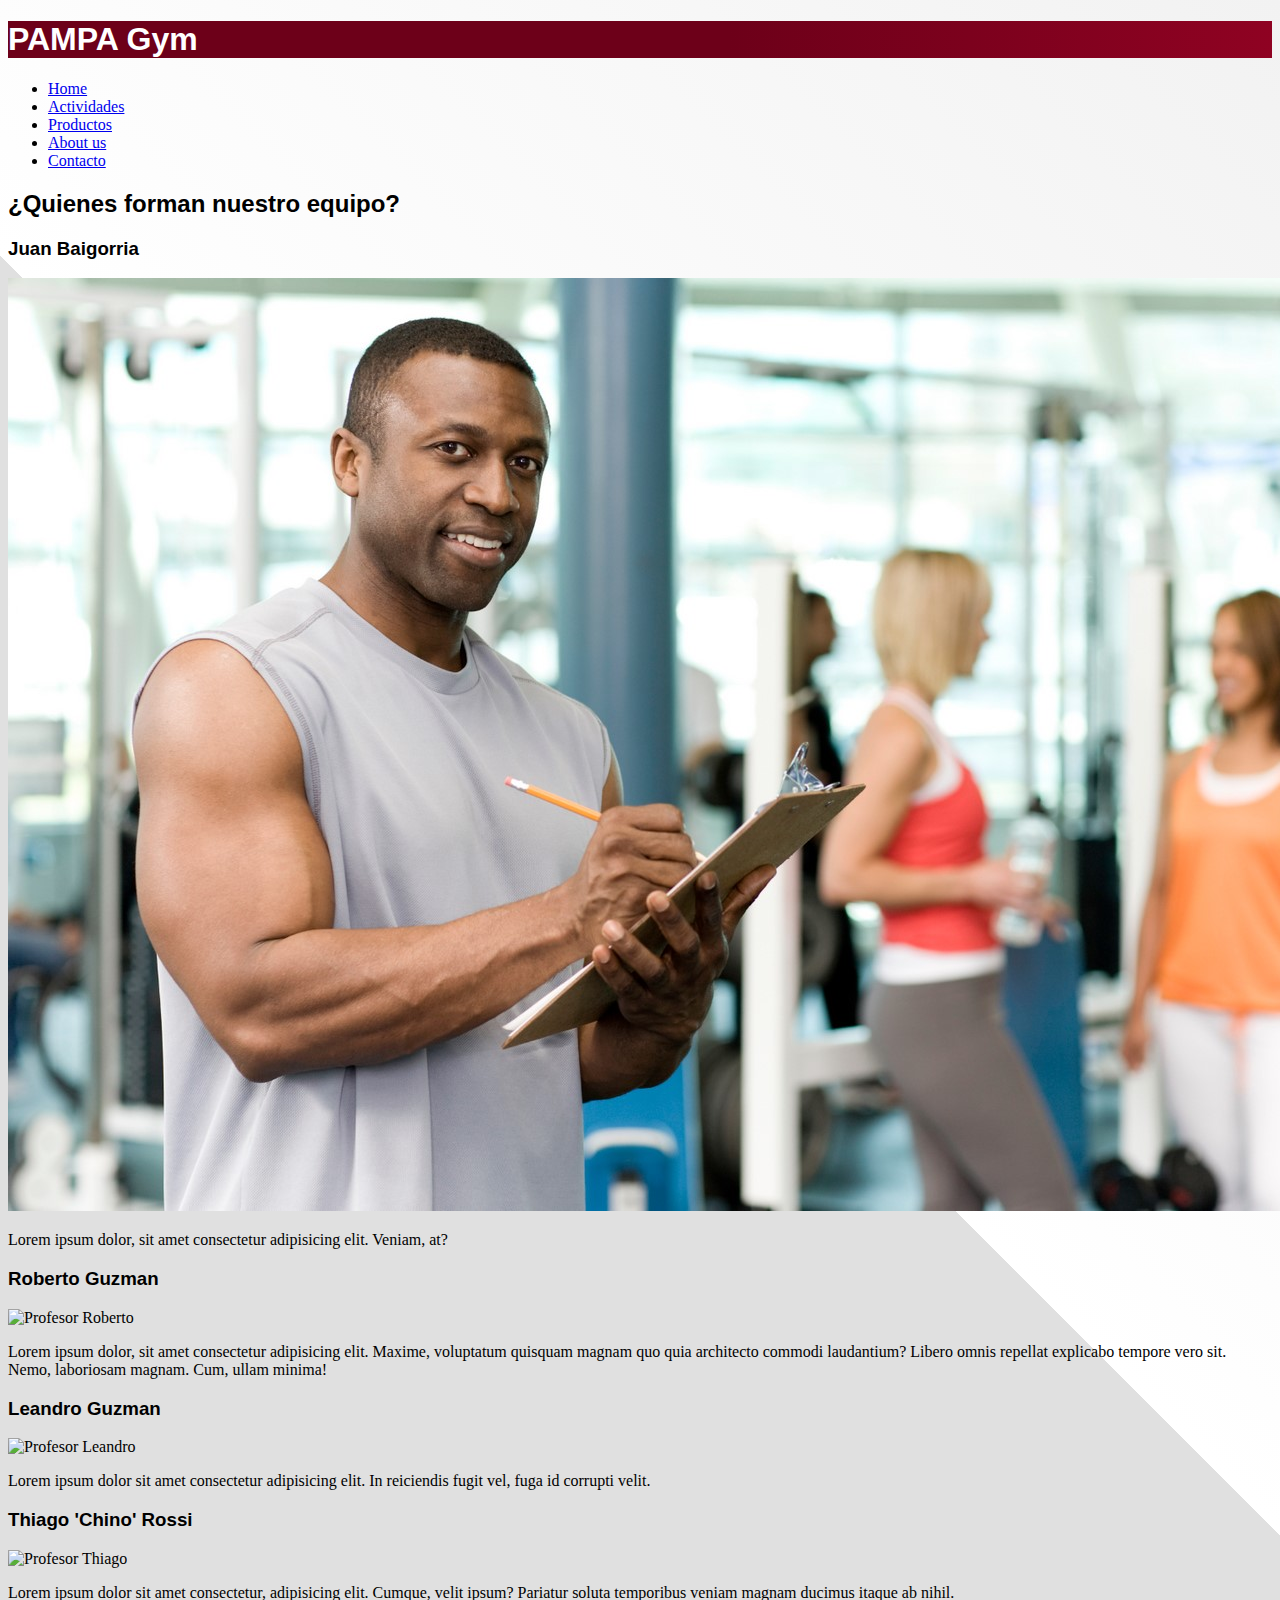
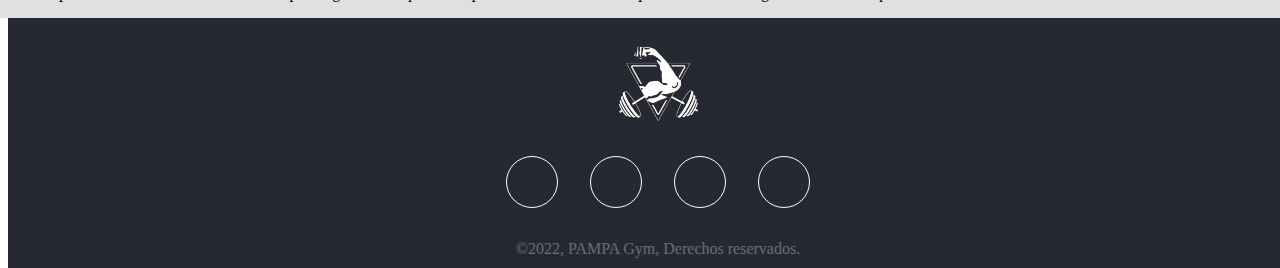
==== pages/about-us.html @ e573065b "Sass agregado al proyecto" ====
<!DOCTYPE html>
<html lang="es">
<head>
    <meta charset="UTF-8">
    <meta http-equiv="X-UA-Compatible" content="IE=edge">
    <meta name="viewport" content="width=device-width, initial-scale=1.0">
    <link rel="stylesheet" href="../css/styles.css">
    <link rel="icon" href="../assets/img/favicon.jpeg">
    <title>About us</title>
</head>
<body>

<!-- Header -->
<header>
    <div class="navegacion">
        <h1 class="navegacion__titulo">PAMPA Gym</h1>
    </div>
    <nav class="navegacion__barra">

        <ul class="navegacion__lista">
            <li class="navegacion__boton"><a href="../index.html">Home</a></li>
            <li class="navegacion__boton"><a href="./actividades.html">Actividades</a></li>
            <li class="navegacion__boton"><a href="./productos.html">Productos</a></li>
            <li class="navegacion__boton"><a href="./about-us.html">About us</a></li>
            <li class="navegacion__boton"><a href="./contacto.html">Contacto</a></li>
        </ul>
    </nav>
</header>

<!-- Main -->
<main>
    <section class="aboutUs__seccion">
        <h2 class="aboutUs__titulo">¿Quienes forman nuestro equipo?</h2>

        <div class="aboutUs__profesor--gym">
            <h3 class="aboutUs__nombre">Juan Baigorria</h3>
            <img src="../assets/img/profesor-1.jpg" alt="Profesor Juan" class="aboutUs__foto">
            <p>Lorem ipsum dolor, sit amet consectetur adipisicing elit. Veniam, at?</p>
        </div>

        <div class="aboutUs__profesor--artesm">
            <h3 class="aboutUs__nombre">Roberto Guzman</h3>
            <img src="../assets/img/profesor-2.jpg" alt="Profesor Roberto" class="aboutUs__foto">
            <p>Lorem ipsum dolor, sit amet consectetur adipisicing elit. Maxime, voluptatum quisquam magnam quo quia architecto commodi laudantium? Libero omnis repellat explicabo tempore vero sit. Nemo, laboriosam magnam. Cum, ullam minima!</p>
        </div>

        <div class="aboutUs__profesor--gym">
            <h3 class="aboutUs__nombre">Leandro Guzman</h3>
            <img src="../assets/img/profesor-3.jpg" alt="Profesor Leandro" class="aboutUs__foto">
            <p>Lorem ipsum dolor sit amet consectetur adipisicing elit. In reiciendis fugit vel, fuga id corrupti velit.</p>
        </div>

        <div class="aboutUs__profesor--artesm">
            <h3 class="aboutUs__nombre">Thiago 'Chino' Rossi</h3>
            <img src="../assets/img/profesor 4.jpg" alt="Profesor Thiago" class="aboutUs__foto">
            <p>Lorem ipsum dolor sit amet consectetur, adipisicing elit. Cumque, velit ipsum? Pariatur soluta temporibus veniam magnam ducimus itaque ab nihil.</p>
        </div>

    </section>
</main>

<!-- Footer -->
<footer>
    <img src="../assets/img/logo-gym-sinfondo.png" alt="Logo Gym" class="contacto__foto">
    <div class="contacto">
        <a href="" class="contacto__red--ig"></a>
        <a href="" class="contacto__red--face"></a>
        <a href="" class="contacto__red--wsp"></a>
        <a href="" class="contacto__red--mail"></a>
    </div>
    <span class="contacto__copy">&copy;2022, PAMPA Gym, Derechos reservados.</span>
</footer>
</body>
</html>
---- css/styles.css ----
body {
  background: rgb(224, 224, 224);
  background: -moz-linear-gradient(45deg, rgb(224, 224, 224) 0%, rgb(224, 224, 224) 47%, rgb(255, 255, 255) 47%, rgb(242, 242, 242) 100%);
  background: -webkit-gradient(left bottom, right top, color-stop(0%, rgb(224, 224, 224)), color-stop(47%, rgb(224, 224, 224)), color-stop(47%, rgb(255, 255, 255)), color-stop(100%, rgb(242, 242, 242)));
  background: -webkit-linear-gradient(45deg, rgb(224, 224, 224) 0%, rgb(224, 224, 224) 47%, rgb(255, 255, 255) 47%, rgb(242, 242, 242) 100%);
  background: -o-linear-gradient(45deg, rgb(224, 224, 224) 0%, rgb(224, 224, 224) 47%, rgb(255, 255, 255) 47%, rgb(242, 242, 242) 100%);
  background: -ms-linear-gradient(45deg, rgb(224, 224, 224) 0%, rgb(224, 224, 224) 47%, rgb(255, 255, 255) 47%, rgb(242, 242, 242) 100%);
  background: linear-gradient(45deg, rgb(224, 224, 224) 0%, rgb(224, 224, 224) 47%, rgb(255, 255, 255) 47%, rgb(242, 242, 242) 100%);
  filter: progid:DXImageTransform.Microsoft.gradient(startColorstr="#e0e0e0", endColorstr="#f2f2f2", GradientType=1);
}

h1,
h2,
h3,
h5 {
  font-family: Impact, Haettenschweiler, "Arial Narrow Bold", sans-serif;
}

.seccionInicio {
  background-image: url(/assets/img/inicio.jpg);
  height: 91vh;
  background-repeat: no-repeat;
  background-size: cover;
}
.seccionInicio__boton {
  font-family: Impact, Haettenschweiler, "Arial Narrow Bold", sans-serif;
  background-color: rgb(109, 0, 25);
  color: white;
}
.seccionInicio__boton:hover {
  background-color: aliceblue;
  color: rgb(109, 0, 25);
}

.actividades__row2 {
  background-image: url(/assets/img/inicio-act.jpg);
  background-repeat: no-repeat;
  background-size: cover;
  height: 40vh;
}

.actividades__col2 {
  background-color: rgba(0, 0, 0, 0.355) !important;
}

.titulo__act,
.descripcion__act {
  color: white;
}

.hvr-grow {
  display: inline-block;
  vertical-align: middle;
  transform: translateZ(0);
  box-shadow: 0 0 1px rgba(0, 0, 0, 0);
  backface-visibility: hidden;
  -moz-osx-font-smoothing: grayscale;
  transition-duration: 0.3s;
  transition-property: transform;
}
.hvr-grow:hover, .hvr-grow:focus, .hvr-grow:active {
  transform: scale(1.1);
}

.navegacion {
  background: rgb(169, 3, 41);
  background: -moz-linear-gradient(left, rgb(169, 3, 41) 0%, rgb(109, 0, 25) 0%, rgb(109, 0, 25) 57%, rgb(124, 1, 29) 76%, rgb(143, 2, 34) 100%);
  background: -webkit-gradient(left top, right top, color-stop(0%, rgb(169, 3, 41)), color-stop(0%, rgb(109, 0, 25)), color-stop(57%, rgb(109, 0, 25)), color-stop(76%, rgb(124, 1, 29)), color-stop(100%, rgb(143, 2, 34)));
  background: -webkit-linear-gradient(left, rgb(169, 3, 41) 0%, rgb(109, 0, 25) 0%, rgb(109, 0, 25) 57%, rgb(124, 1, 29) 76%, rgb(143, 2, 34) 100%);
  background: -o-linear-gradient(left, rgb(169, 3, 41) 0%, rgb(109, 0, 25) 0%, rgb(109, 0, 25) 57%, rgb(124, 1, 29) 76%, rgb(143, 2, 34) 100%);
  background: -ms-linear-gradient(left, rgb(169, 3, 41) 0%, rgb(109, 0, 25) 0%, rgb(109, 0, 25) 57%, rgb(124, 1, 29) 76%, rgb(143, 2, 34) 100%);
  background: linear-gradient(to right, rgb(169, 3, 41) 0%, rgb(109, 0, 25) 0%, rgb(109, 0, 25) 57%, rgb(124, 1, 29) 76%, rgb(143, 2, 34) 100%);
  filter: progid:DXImageTransform.Microsoft.gradient(startColorstr="#a90329", endColorstr="#8f0222", GradientType=1);
  color: white;
}
.navegacion .navegacion__titulo {
  font-family: Impact, Haettenschweiler, "Arial Narrow Bold", sans-serif;
  font-size: xx-large;
}
.navegacion .navegacion__foto {
  width: 60px;
}
.navegacion .navegacion__link {
  text-decoration: none;
  color: white;
  font-family: Impact, Haettenschweiler, "Arial Narrow Bold", sans-serif;
  font-size: medium;
}
.navegacion .navegacion__link:hover {
  color: black;
  text-decoration: underline;
}

footer {
  width: 100%;
  position: absolute;
  padding: 10px;
  background-color: #272932;
  color: white;
  display: flex;
  justify-content: center;
  align-items: center;
  flex-direction: column;
}

.contacto__foto {
  height: 80px;
  margin: 1rem;
}

.contacto {
  display: flex;
  justify-content: center;
  align-items: center;
  flex-wrap: wrap;
  margin-bottom: 1rem;
}

.contacto__copy {
  opacity: 0.3;
}

.contacto__red--ig {
  height: 50px;
  width: 50px;
  border-radius: 50px;
  border: 1px solid rgb(255, 255, 255);
  background-image: url(/assets/img/instagram.png);
  background-position: center;
  background-size: 60%;
  background-repeat: no-repeat;
  margin: 1rem;
}

.contacto__red--face {
  height: 50px;
  width: 50px;
  border-radius: 50px;
  border: 1px solid rgb(255, 255, 255);
  background-image: url(/assets/img/facebook.png);
  background-position: center;
  background-size: 60%;
  background-repeat: no-repeat;
  margin: 1rem;
}

.contacto__red--wsp {
  height: 50px;
  width: 50px;
  border-radius: 50px;
  border: 1px solid rgb(255, 255, 255);
  background-image: url(/assets/img/whatsapp.png);
  background-position: center;
  background-size: 60%;
  background-repeat: no-repeat;
  margin: 1rem;
}

.contacto__red--mail {
  height: 50px;
  width: 50px;
  border-radius: 50px;
  border: 1px solid rgb(255, 255, 255);
  background-image: url(/assets/img/correo-electronico.png);
  background-position: center;
  background-size: 60%;
  background-repeat: no-repeat;
  margin: 1rem;
}

/*# sourceMappingURL=styles.css.map */
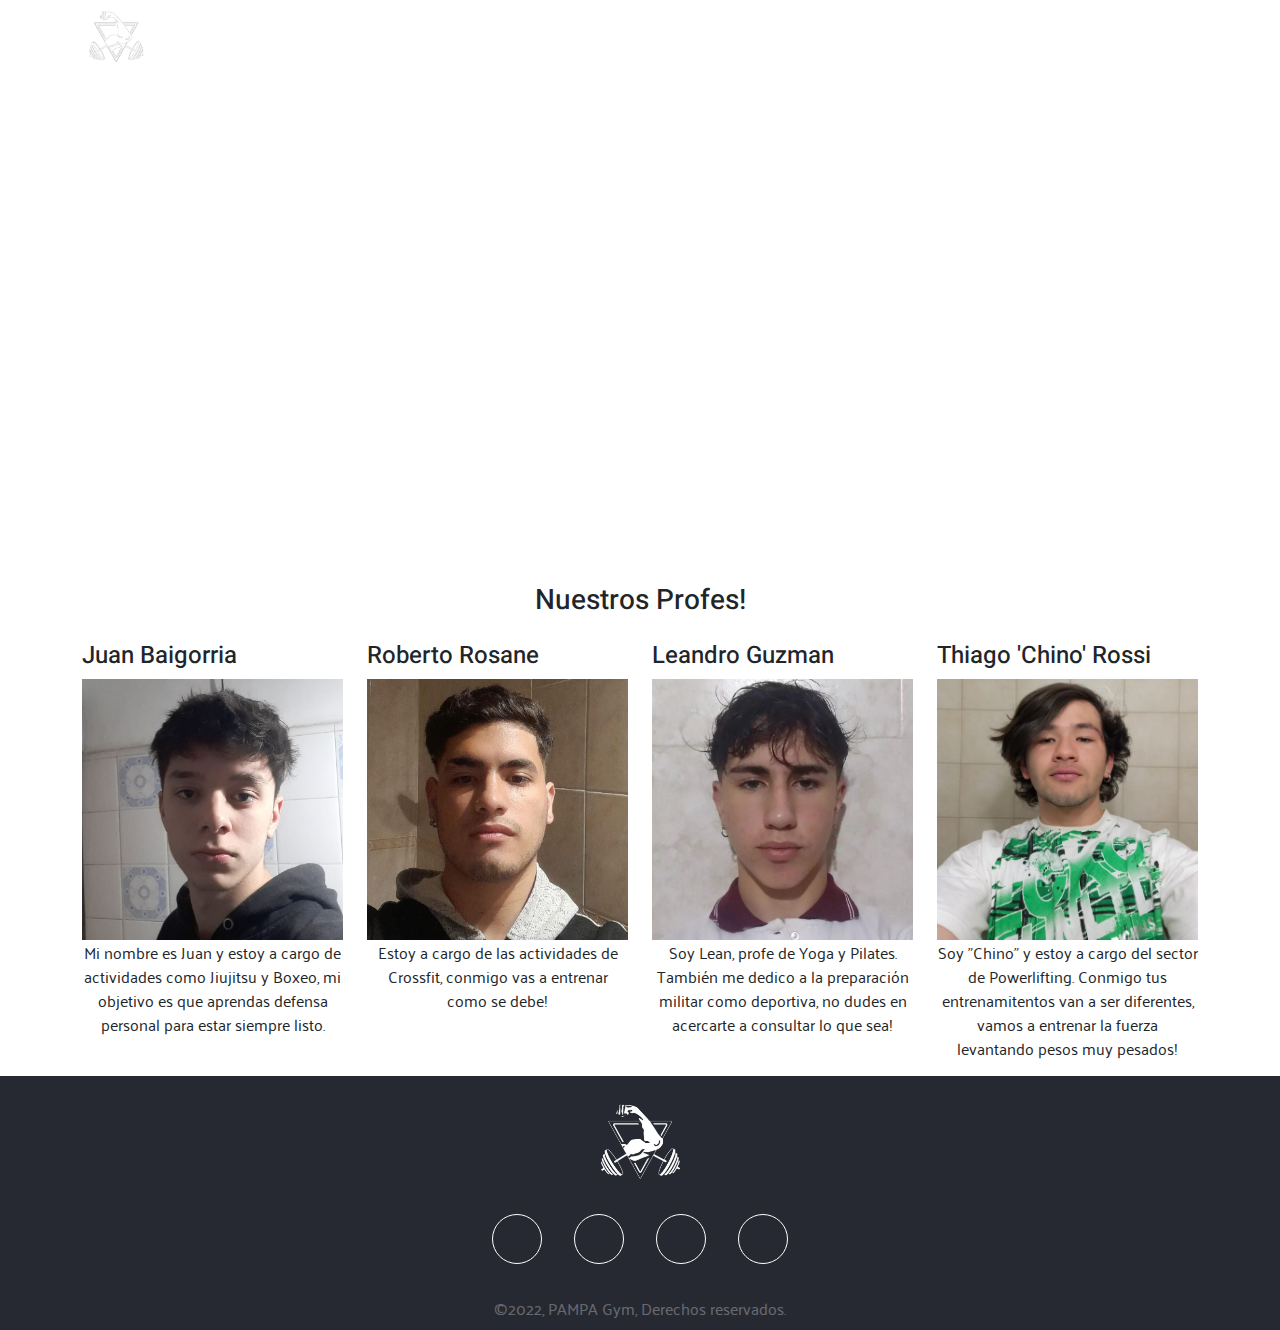
==== commit 498c7c57: "Pagina completada sin mq" ====
--- a/pages/about-us.html
+++ b/pages/about-us.html
@@ -1,74 +1,141 @@
 <!DOCTYPE html>
 <html lang="es">
+
 <head>
     <meta charset="UTF-8">
     <meta http-equiv="X-UA-Compatible" content="IE=edge">
     <meta name="viewport" content="width=device-width, initial-scale=1.0">
+    <link rel="stylesheet" href="../css/bootstrap.min.css">
     <link rel="stylesheet" href="../css/styles.css">
     <link rel="icon" href="../assets/img/favicon.jpeg">
-    <title>About us</title>
+    <style type="text/css"></style>
+    <link rel="preconnect" href="https://fonts.googleapis.com">
+    <link rel="preconnect" href="https://fonts.gstatic.com" crossorigin>
+    <link
+        href="https://fonts.googleapis.com/css2?family=Heebo:wght@500&family=Palanquin:wght@200&family=Passion+One&display=swap"
+        rel="stylesheet">
+    <meta name="description" content="La mejor atención y asesoría a tu alcance.">
+    <title>About | Conocé a nuestro equipo de profesores!</title>
 </head>
+
 <body>
-
-<!-- Header -->
-<header>
-    <div class="navegacion">
-        <h1 class="navegacion__titulo">PAMPA Gym</h1>
-    </div>
-    <nav class="navegacion__barra">
-
-        <ul class="navegacion__lista">
-            <li class="navegacion__boton"><a href="../index.html">Home</a></li>
-            <li class="navegacion__boton"><a href="./actividades.html">Actividades</a></li>
-            <li class="navegacion__boton"><a href="./productos.html">Productos</a></li>
-            <li class="navegacion__boton"><a href="./about-us.html">About us</a></li>
-            <li class="navegacion__boton"><a href="./contacto.html">Contacto</a></li>
-        </ul>
-    </nav>
-</header>
-
-<!-- Main -->
-<main>
-    <section class="aboutUs__seccion">
-        <h2 class="aboutUs__titulo">¿Quienes forman nuestro equipo?</h2>
-
-        <div class="aboutUs__profesor--gym">
-            <h3 class="aboutUs__nombre">Juan Baigorria</h3>
-            <img src="../assets/img/profesor-1.jpg" alt="Profesor Juan" class="aboutUs__foto">
-            <p>Lorem ipsum dolor, sit amet consectetur adipisicing elit. Veniam, at?</p>
+    <!-- Header -->
+    <header class="seccionAbout">
+        <div class="container">
+            <div class="row">
+                <nav class="navbar navbar-expand-lg navegacion">
+                    <div class="container-fluid">
+                        <div class="px-1"><a href="../index.html"><img src="/assets/img/logo-gym-sinfondo.png"
+                                    alt="Pampa Gym" class="navegacion__foto"></a></div>
+                        <a class="navbar-brand text-white navegacion__titulo" href="../index.html">PAMPA Gym</a>
+                        <button class="navbar-toggler" type="button" data-bs-toggle="collapse"
+                            data-bs-target="#navbarNav" aria-controls="navbarNav" aria-expanded="false"
+                            aria-label="Toggle navigation">
+                            <span class="navbar-toggler-icon"></span>
+                        </button>
+                        <div class="collapse navbar-collapse justify-content-end" id="navbarNav">
+                            <ul class="navbar-nav">
+                                <li class="nav-item">
+                                    <a class="nav-link text-white hvr-grow navegacion__link" aria-current="page"
+                                        href="../index.html">Home</a>
+                                </li>
+                                <li class="nav-item">
+                                    <a class="nav-link text-white hvr-grow navegacion__link"
+                                        href="../pages/actividades.html">Actividades</a>
+                                </li>
+                                <li class="nav-item">
+                                    <a class="nav-link text-white hvr-grow navegacion__link"
+                                        href="../pages/productos.html">Productos</a>
+                                </li>
+                                <li class="nav-item">
+                                    <a class="nav-link text-white hvr-grow navegacion__link"
+                                        href="../pages/about-us.html">About Us</a>
+                                </li>
+                                <li class="nav-item">
+                                    <a class="nav-link text-white hvr-grow navegacion__link"
+                                        href="../pages/contacto.html">Contacto</a>
+                                </li>
+                            </ul>
+                        </div>
+                    </div>
+                </nav>
+            </div>
         </div>
 
-        <div class="aboutUs__profesor--artesm">
-            <h3 class="aboutUs__nombre">Roberto Guzman</h3>
-            <img src="../assets/img/profesor-2.jpg" alt="Profesor Roberto" class="aboutUs__foto">
-            <p>Lorem ipsum dolor, sit amet consectetur adipisicing elit. Maxime, voluptatum quisquam magnam quo quia architecto commodi laudantium? Libero omnis repellat explicabo tempore vero sit. Nemo, laboriosam magnam. Cum, ullam minima!</p>
+        <div class="d-flex justify-content-center align-items-center">
+            <div class="content text-center seccionAbout__contenedor">
+                <h1 class="d-flex justify-content-center seccionAbout__titulo">¿Quienes somos?</h1>
+                <p class="seccionAbout__descripcion">
+                    Pampa Gym nace con la idea de ayudar a las personas a lograr ese cambio que siempre buscaron, ya sea
+                    bajar o subir de peso, ganar fuerza o resistencia, entre otras cosas. Y ese cambio, nosotros lo
+                    podemos lograr. Contamos con un equipo dispuesto y capacitado; tenemos areas de entrenamiento de
+                    todo tipo para que no te quedes con lo común y te animes a probar nuevas experiencias.
+                </p>
+            </div>
         </div>
+    </header>
 
-        <div class="aboutUs__profesor--gym">
-            <h3 class="aboutUs__nombre">Leandro Guzman</h3>
-            <img src="../assets/img/profesor-3.jpg" alt="Profesor Leandro" class="aboutUs__foto">
-            <p>Lorem ipsum dolor sit amet consectetur adipisicing elit. In reiciendis fugit vel, fuga id corrupti velit.</p>
+    <!-- Main -->
+    <main>
+        <section class="container">
+            <h3 class="seccionProfe d-flex justify-content-center py-3">Nuestros Profes!</h3>
+            <div class="row">
+                <div class="col-3">
+                    <h4 class="seccionProfe__nombre">Juan Baigorria</h4>
+                    <div class="seccionProfe__contenedor">
+                        <img src="/assets/img/profesor-1.jpg" alt="" class="w-100 seccionProfe__foto">
+                        <p class="d-flex text-center seccionProfe__descripcion">Mi nombre es Juan y estoy a cargo de
+                            actividades como Jiujitsu y Boxeo, mi objetivo es que aprendas defensa personal para estar
+                            siempre listo.</p>
+                    </div>
+                </div>
+
+                <div class="col-3">
+                    <h4 class="seccionProfe__nombre">Roberto Rosane</h4>
+                    <div class="seccionProfe__contenedor">
+                        <img src="/assets/img/profesor-2.jpg" alt="" class="w-100">
+                        <p class="d-flex text-center seccionProfe__descripcion">Estoy a cargo de las actividades de
+                            Crossfit, conmigo vas a entrenar como se debe!</p>
+                    </div>
+                </div>
+
+                <div class="col-3">
+                    <h4 class="seccionProfe__nombre">Leandro Guzman</h4>
+                    <div class="seccionProfe__contenedor">
+                        <img src="/assets/img/profesor-3.jpg" alt="" class="w-100">
+                        <p class="d-flex text-center seccionProfe__descripcion">Soy Lean, profe de Yoga y Pilates.
+                            También me dedico a la preparación militar como deportiva, no dudes en acercarte a consultar
+                            lo que sea!</p>
+                    </div>
+                </div>
+
+                <div class="col-3">
+                    <h4 class="seccionProfe__nombre">Thiago 'Chino' Rossi</h4>
+                    <div class="seccionProfe__contenedor">
+                        <img src="/assets/img/profesor-4.jpg" alt="" class="w-100">
+                        <p class="d-flex text-center seccionProfe__descripcion">Soy "Chino" y estoy a cargo del sector
+                            de Powerlifting. Conmigo tus entrenamitentos van a ser diferentes, vamos a entrenar la
+                            fuerza levantando pesos muy pesados!</p>
+                    </div>
+                </div>
+            </div>
+        </section>
+    </main>
+
+    <!-- Footer -->
+    <footer>
+        <img src="../assets/img/logo-gym-sinfondo.png" alt="Logo Gym" class="contacto__foto">
+        <div class="contacto">
+            <a href="https://www.instagram.com/pampa_gym/" target="_blank" class="contacto__red--ig"></a>
+            <a href="" class="contacto__red--face"></a>
+            <a href="" class="contacto__red--wsp"></a>
+            <a href="" class="contacto__red--mail"></a>
         </div>
-
-        <div class="aboutUs__profesor--artesm">
-            <h3 class="aboutUs__nombre">Thiago 'Chino' Rossi</h3>
-            <img src="../assets/img/profesor 4.jpg" alt="Profesor Thiago" class="aboutUs__foto">
-            <p>Lorem ipsum dolor sit amet consectetur, adipisicing elit. Cumque, velit ipsum? Pariatur soluta temporibus veniam magnam ducimus itaque ab nihil.</p>
-        </div>
-
-    </section>
-</main>
-
-<!-- Footer -->
-<footer>
-    <img src="../assets/img/logo-gym-sinfondo.png" alt="Logo Gym" class="contacto__foto">
-    <div class="contacto">
-        <a href="" class="contacto__red--ig"></a>
-        <a href="" class="contacto__red--face"></a>
-        <a href="" class="contacto__red--wsp"></a>
-        <a href="" class="contacto__red--mail"></a>
-    </div>
-    <span class="contacto__copy">&copy;2022, PAMPA Gym, Derechos reservados.</span>
-</footer>
+        <span class="contacto__copy">&copy;2022, PAMPA Gym, Derechos reservados.</span>
+    </footer>
+    
+    <!-- Scripts -->
+    <script src="/js/bootstrap.js"></script>
+    <script src="js/bootstrap.bundle.min.js"></script>
 </body>
 </html>--- a/css/styles.css
+++ b/css/styles.css
@@ -1,29 +1,33 @@
 body {
-  background: rgb(224, 224, 224);
-  background: -moz-linear-gradient(45deg, rgb(224, 224, 224) 0%, rgb(224, 224, 224) 47%, rgb(255, 255, 255) 47%, rgb(242, 242, 242) 100%);
-  background: -webkit-gradient(left bottom, right top, color-stop(0%, rgb(224, 224, 224)), color-stop(47%, rgb(224, 224, 224)), color-stop(47%, rgb(255, 255, 255)), color-stop(100%, rgb(242, 242, 242)));
-  background: -webkit-linear-gradient(45deg, rgb(224, 224, 224) 0%, rgb(224, 224, 224) 47%, rgb(255, 255, 255) 47%, rgb(242, 242, 242) 100%);
-  background: -o-linear-gradient(45deg, rgb(224, 224, 224) 0%, rgb(224, 224, 224) 47%, rgb(255, 255, 255) 47%, rgb(242, 242, 242) 100%);
-  background: -ms-linear-gradient(45deg, rgb(224, 224, 224) 0%, rgb(224, 224, 224) 47%, rgb(255, 255, 255) 47%, rgb(242, 242, 242) 100%);
-  background: linear-gradient(45deg, rgb(224, 224, 224) 0%, rgb(224, 224, 224) 47%, rgb(255, 255, 255) 47%, rgb(242, 242, 242) 100%);
-  filter: progid:DXImageTransform.Microsoft.gradient(startColorstr="#e0e0e0", endColorstr="#f2f2f2", GradientType=1);
+  font-family: "Palanquin", sans-serif;
 }
 
 h1,
+.navegacion__titulo {
+  font-family: "Passion One", cursive;
+  font-size: 2rem;
+}
+
+.seccionInicio__boton {
+  font-family: "Passion One", cursive;
+  font-size: 1.5rem;
+}
+
 h2,
 h3,
-h5 {
-  font-family: Impact, Haettenschweiler, "Arial Narrow Bold", sans-serif;
+h4,
+h5,
+h6,
+.navegacion__link {
+  font-family: "Heebo", sans-serif;
 }
 
 .seccionInicio {
-  background-image: url(/assets/img/inicio.jpg);
-  height: 91vh;
+  background-image: url(/assets/img/inicioIndex.jpg);
+  background-size: cover;
   background-repeat: no-repeat;
-  background-size: cover;
 }
 .seccionInicio__boton {
-  font-family: Impact, Haettenschweiler, "Arial Narrow Bold", sans-serif;
   background-color: rgb(109, 0, 25);
   color: white;
 }
@@ -32,19 +36,79 @@
   color: rgb(109, 0, 25);
 }
 
-.actividades__row2 {
-  background-image: url(/assets/img/inicio-act.jpg);
+.seccionAct {
+  background-image: url(/assets/img/inicioAct.jpg);
+  background-size: cover;
   background-repeat: no-repeat;
-  background-size: cover;
-  height: 40vh;
+}
+.seccionAct__contenedor {
+  padding: 17.3vh !important;
+}
+.seccionAct__subtitulo {
+  color: black;
+}
+.seccionAct__titulo, .seccionAct__descripcion {
+  color: white;
 }
 
-.actividades__col2 {
-  background-color: rgba(0, 0, 0, 0.355) !important;
+.seccionAct__contenedor {
+  padding: 20vh;
 }
 
-.titulo__act,
-.descripcion__act {
+.act__contenedor {
+  border-radius: 0%;
+  border-color: white;
+}
+.act__contenedor .act__imagen {
+  border-radius: 5px;
+}
+.act__contenedor .act__titulo {
+  background-color: rgba(231, 231, 231, 0.404);
+}
+
+.seccionProduc {
+  background-image: url(/assets/img/inicioProduc.jpg);
+  background-size: cover;
+  background-repeat: no-repeat;
+}
+.seccionProduc__contenedor {
+  padding: 20vh;
+}
+.seccionProduc__titulo {
+  color: white;
+}
+.seccionProduc__descripcion {
+  color: white;
+}
+
+.seccionAbout {
+  background-image: url(/assets/img/inicioAbout.jpg);
+  background-size: cover;
+  background-repeat: no-repeat;
+  background-position: center;
+}
+.seccionAbout__contenedor {
+  padding: 20vh;
+}
+.seccionAbout__titulo, .seccionAbout__descripcion {
+  color: white;
+}
+
+.seccionContacto {
+  background-image: url(/assets/img/inicioContacto.jpg);
+  background-size: cover;
+  background-repeat: no-repeat;
+  background-position: center;
+}
+.seccionContacto__contenedor {
+  padding: 20vh;
+}
+.seccionContacto__titulo, .seccionContacto__descripcion {
+  color: white;
+}
+
+.btn {
+  background-color: rgb(109, 0, 25);
   color: white;
 }
 
@@ -63,31 +127,17 @@
 }
 
 .navegacion {
-  background: rgb(169, 3, 41);
-  background: -moz-linear-gradient(left, rgb(169, 3, 41) 0%, rgb(109, 0, 25) 0%, rgb(109, 0, 25) 57%, rgb(124, 1, 29) 76%, rgb(143, 2, 34) 100%);
-  background: -webkit-gradient(left top, right top, color-stop(0%, rgb(169, 3, 41)), color-stop(0%, rgb(109, 0, 25)), color-stop(57%, rgb(109, 0, 25)), color-stop(76%, rgb(124, 1, 29)), color-stop(100%, rgb(143, 2, 34)));
-  background: -webkit-linear-gradient(left, rgb(169, 3, 41) 0%, rgb(109, 0, 25) 0%, rgb(109, 0, 25) 57%, rgb(124, 1, 29) 76%, rgb(143, 2, 34) 100%);
-  background: -o-linear-gradient(left, rgb(169, 3, 41) 0%, rgb(109, 0, 25) 0%, rgb(109, 0, 25) 57%, rgb(124, 1, 29) 76%, rgb(143, 2, 34) 100%);
-  background: -ms-linear-gradient(left, rgb(169, 3, 41) 0%, rgb(109, 0, 25) 0%, rgb(109, 0, 25) 57%, rgb(124, 1, 29) 76%, rgb(143, 2, 34) 100%);
-  background: linear-gradient(to right, rgb(169, 3, 41) 0%, rgb(109, 0, 25) 0%, rgb(109, 0, 25) 57%, rgb(124, 1, 29) 76%, rgb(143, 2, 34) 100%);
-  filter: progid:DXImageTransform.Microsoft.gradient(startColorstr="#a90329", endColorstr="#8f0222", GradientType=1);
   color: white;
 }
-.navegacion .navegacion__titulo {
-  font-family: Impact, Haettenschweiler, "Arial Narrow Bold", sans-serif;
-  font-size: xx-large;
-}
-.navegacion .navegacion__foto {
+.navegacion__foto {
   width: 60px;
 }
-.navegacion .navegacion__link {
+.navegacion__link {
   text-decoration: none;
   color: white;
-  font-family: Impact, Haettenschweiler, "Arial Narrow Bold", sans-serif;
-  font-size: medium;
 }
-.navegacion .navegacion__link:hover {
-  color: black;
+.navegacion__link:hover {
+  color: black !important;
   text-decoration: underline;
 }
 
@@ -103,11 +153,6 @@
   flex-direction: column;
 }
 
-.contacto__foto {
-  height: 80px;
-  margin: 1rem;
-}
-
 .contacto {
   display: flex;
   justify-content: center;
@@ -115,57 +160,34 @@
   flex-wrap: wrap;
   margin-bottom: 1rem;
 }
-
+.contacto__red--ig, .contacto__red--face, .contacto__red--wsp, .contacto__red--mail {
+  height: 50px;
+  width: 50px;
+  border-radius: 50px;
+  border: 1px solid rgb(255, 255, 255);
+  background-position: center;
+  background-size: 70%;
+  background-repeat: no-repeat;
+  margin: 1rem;
+}
+.contacto__red--ig, .contacto__red--face, .contacto__red--wsp, .contacto__red--mail {
+  background-image: url(/assets/img/instagram.png);
+}
+.contacto__red--face {
+  background-image: url(/assets/img/facebook.png);
+}
+.contacto__red--wsp {
+  background-image: url(/assets/img/whatsapp.png);
+}
+.contacto__red--mail {
+  background-image: url(/assets/img/correo-electronico.png);
+}
+.contacto__foto {
+  height: 80px;
+  margin: 1rem;
+}
 .contacto__copy {
   opacity: 0.3;
 }
 
-.contacto__red--ig {
-  height: 50px;
-  width: 50px;
-  border-radius: 50px;
-  border: 1px solid rgb(255, 255, 255);
-  background-image: url(/assets/img/instagram.png);
-  background-position: center;
-  background-size: 60%;
-  background-repeat: no-repeat;
-  margin: 1rem;
-}
-
-.contacto__red--face {
-  height: 50px;
-  width: 50px;
-  border-radius: 50px;
-  border: 1px solid rgb(255, 255, 255);
-  background-image: url(/assets/img/facebook.png);
-  background-position: center;
-  background-size: 60%;
-  background-repeat: no-repeat;
-  margin: 1rem;
-}
-
-.contacto__red--wsp {
-  height: 50px;
-  width: 50px;
-  border-radius: 50px;
-  border: 1px solid rgb(255, 255, 255);
-  background-image: url(/assets/img/whatsapp.png);
-  background-position: center;
-  background-size: 60%;
-  background-repeat: no-repeat;
-  margin: 1rem;
-}
-
-.contacto__red--mail {
-  height: 50px;
-  width: 50px;
-  border-radius: 50px;
-  border: 1px solid rgb(255, 255, 255);
-  background-image: url(/assets/img/correo-electronico.png);
-  background-position: center;
-  background-size: 60%;
-  background-repeat: no-repeat;
-  margin: 1rem;
-}
-
 /*# sourceMappingURL=styles.css.map */
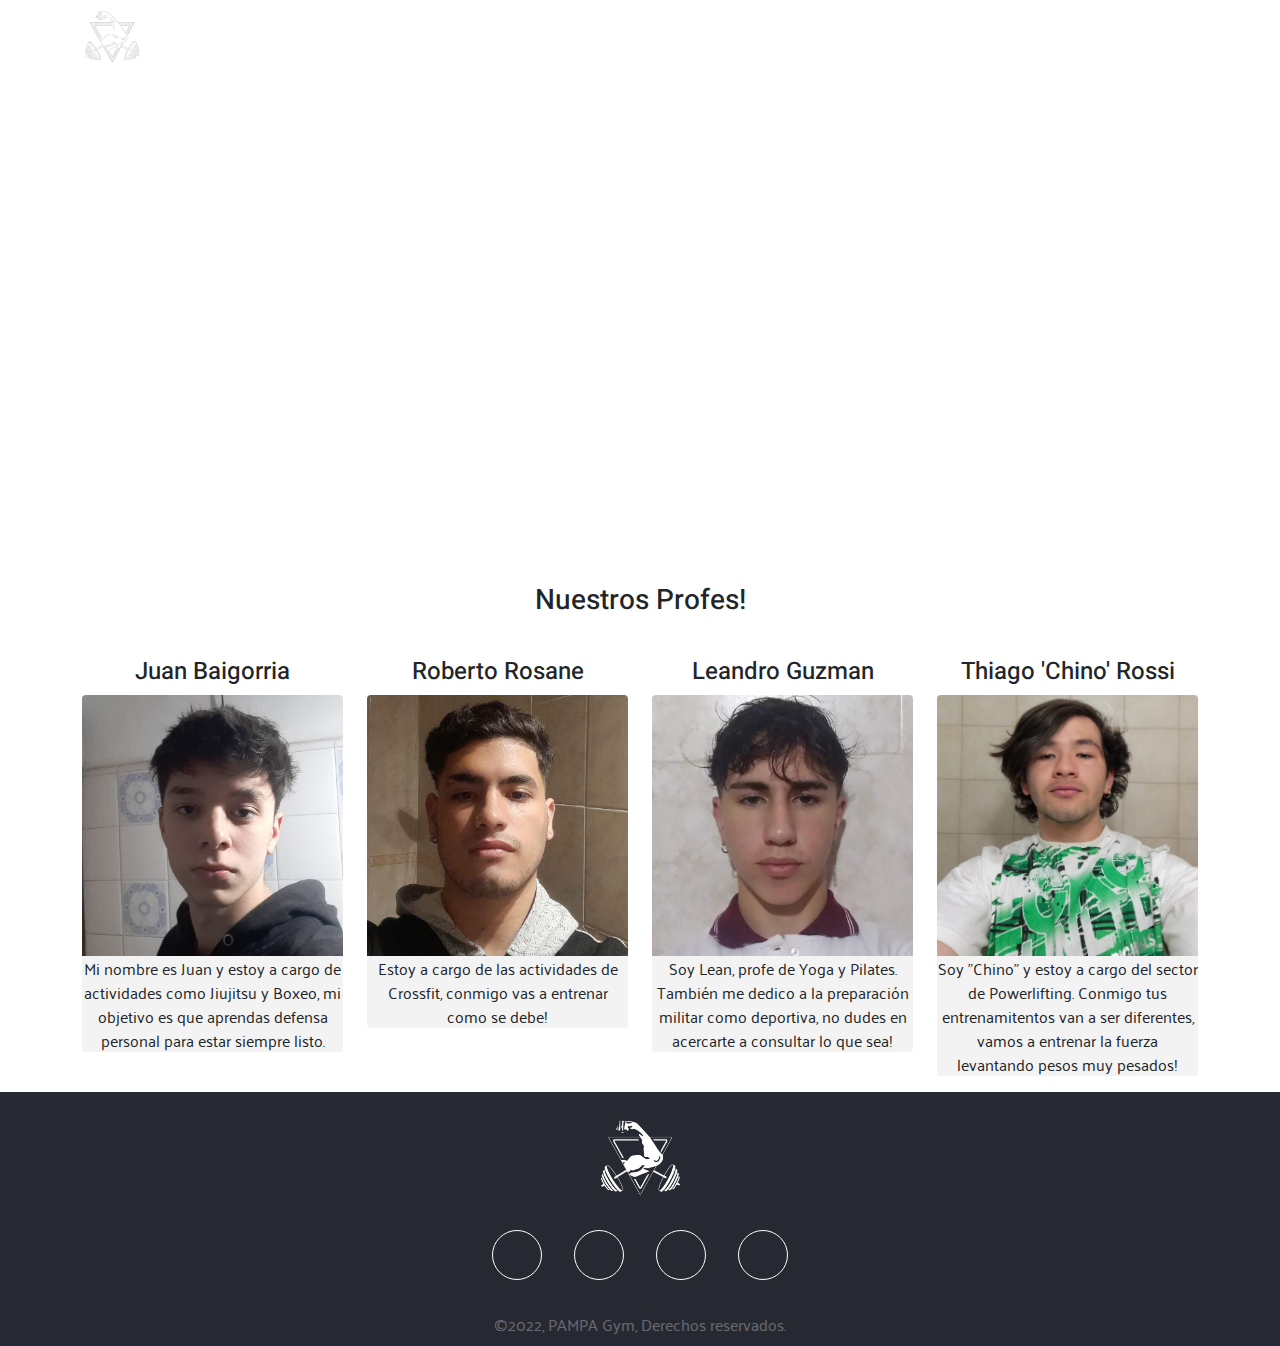
==== commit 0c847d6f: "Pre-entrega3 lista" ====
--- a/pages/about-us.html
+++ b/pages/about-us.html
@@ -25,8 +25,8 @@
             <div class="row">
                 <nav class="navbar navbar-expand-lg navegacion">
                     <div class="container-fluid">
-                        <div class="px-1"><a href="../index.html"><img src="/assets/img/logo-gym-sinfondo.png"
-                                    alt="Pampa Gym" class="navegacion__foto"></a></div>
+                        <div><a href="../index.html"><img src="/assets/img/logo-gym-sinfondo.png" alt="Pampa Gym"
+                                    class="navegacion__foto"></a></div>
                         <a class="navbar-brand text-white navegacion__titulo" href="../index.html">PAMPA Gym</a>
                         <button class="navbar-toggler" type="button" data-bs-toggle="collapse"
                             data-bs-target="#navbarNav" aria-controls="navbarNav" aria-expanded="false"
@@ -49,7 +49,7 @@
                                 </li>
                                 <li class="nav-item">
                                     <a class="nav-link text-white hvr-grow navegacion__link"
-                                        href="../pages/about-us.html">About Us</a>
+                                        href="../pages/about-us.html">About</a>
                                 </li>
                                 <li class="nav-item">
                                     <a class="nav-link text-white hvr-grow navegacion__link"
@@ -80,39 +80,39 @@
         <section class="container">
             <h3 class="seccionProfe d-flex justify-content-center py-3">Nuestros Profes!</h3>
             <div class="row">
-                <div class="col-3">
-                    <h4 class="seccionProfe__nombre">Juan Baigorria</h4>
+                <div class="col-xs-12 col-sm-6 pt-3 col-md-4 col-lg-4 col-xl-3 col-xxl-3">
+                    <h4 class="seccionProfe__nombre" id="profeJuan">Juan Baigorria</h4>
                     <div class="seccionProfe__contenedor">
-                        <img src="/assets/img/profesor-1.jpg" alt="" class="w-100 seccionProfe__foto">
+                        <img src="/assets/img/profesor-1.jpg" alt="Profesor Juan" class="w-100 seccionProfe__foto">
                         <p class="d-flex text-center seccionProfe__descripcion">Mi nombre es Juan y estoy a cargo de
                             actividades como Jiujitsu y Boxeo, mi objetivo es que aprendas defensa personal para estar
                             siempre listo.</p>
                     </div>
                 </div>
 
-                <div class="col-3">
-                    <h4 class="seccionProfe__nombre">Roberto Rosane</h4>
+                <div class="col-xs-12 col-sm-6 pt-3 col-md-4 col-lg-4 col-xl-3 col-xxl-3">
+                    <h4 class="seccionProfe__nombre" id="profeRober">Roberto Rosane</h4>
                     <div class="seccionProfe__contenedor">
-                        <img src="/assets/img/profesor-2.jpg" alt="" class="w-100">
+                        <img src="/assets/img/profesor-2.jpg" alt="Profesor Roberto" class="w-100 seccionProfe__foto">
                         <p class="d-flex text-center seccionProfe__descripcion">Estoy a cargo de las actividades de
                             Crossfit, conmigo vas a entrenar como se debe!</p>
                     </div>
                 </div>
 
-                <div class="col-3">
-                    <h4 class="seccionProfe__nombre">Leandro Guzman</h4>
+                <div class="col-xs-12 col-sm-6 pt-3 col-md-4 col-lg-4 col-xl-3 col-xxl-3">
+                    <h4 class="seccionProfe__nombre" id="profeLean">Leandro Guzman</h4>
                     <div class="seccionProfe__contenedor">
-                        <img src="/assets/img/profesor-3.jpg" alt="" class="w-100">
+                        <img src="/assets/img/profesor-3.jpg" alt="Profesor Leandro" class="w-100 seccionProfe__foto">
                         <p class="d-flex text-center seccionProfe__descripcion">Soy Lean, profe de Yoga y Pilates.
                             También me dedico a la preparación militar como deportiva, no dudes en acercarte a consultar
                             lo que sea!</p>
                     </div>
                 </div>
 
-                <div class="col-3">
-                    <h4 class="seccionProfe__nombre">Thiago 'Chino' Rossi</h4>
+                <div class="col-xs-12 col-sm-6 pt-3 col-md-4 col-lg-4 col-xl-3 col-xxl-3">
+                    <h4 class="seccionProfe__nombre" id="profeChino">Thiago 'Chino' Rossi</h4>
                     <div class="seccionProfe__contenedor">
-                        <img src="/assets/img/profesor-4.jpg" alt="" class="w-100">
+                        <img src="/assets/img/profesor-4.jpg" alt="Profesor Chino" class="w-100 seccionProfe__foto">
                         <p class="d-flex text-center seccionProfe__descripcion">Soy "Chino" y estoy a cargo del sector
                             de Powerlifting. Conmigo tus entrenamitentos van a ser diferentes, vamos a entrenar la
                             fuerza levantando pesos muy pesados!</p>
@@ -133,9 +133,9 @@
         </div>
         <span class="contacto__copy">&copy;2022, PAMPA Gym, Derechos reservados.</span>
     </footer>
-    
+
     <!-- Scripts -->
     <script src="/js/bootstrap.js"></script>
-    <script src="js/bootstrap.bundle.min.js"></script>
 </body>
+
 </html>--- a/css/styles.css
+++ b/css/styles.css
@@ -27,6 +27,9 @@
   background-size: cover;
   background-repeat: no-repeat;
 }
+.seccionInicio__titulo {
+  color: white;
+}
 .seccionInicio__boton {
   background-color: rgb(109, 0, 25);
   color: white;
@@ -36,13 +39,17 @@
   color: rgb(109, 0, 25);
 }
 
+hr {
+  border: 2px solid black;
+}
+
 .seccionAct {
   background-image: url(/assets/img/inicioAct.jpg);
   background-size: cover;
   background-repeat: no-repeat;
 }
 .seccionAct__contenedor {
-  padding: 17.3vh !important;
+  padding: 17.3vh;
 }
 .seccionAct__subtitulo {
   color: black;
@@ -66,6 +73,26 @@
   background-color: rgba(231, 231, 231, 0.404);
 }
 
+@media (max-width: 575px) {
+  .seccionAct__contenedor {
+    padding: 5vh;
+  }
+}
+@media (min-width: 576px) and (max-width: 767px) {
+  .seccionAct__contenedor {
+    padding: 10vh;
+  }
+}
+@media (min-width: 768px) and (max-width: 991px) {
+  .seccionAct__contenedor {
+    padding: 13vh;
+  }
+}
+@media (min-width: 992px) {
+  .seccionAct__contenedor {
+    padding: 17.3vh;
+  }
+}
 .seccionProduc {
   background-image: url(/assets/img/inicioProduc.jpg);
   background-size: cover;
@@ -81,6 +108,26 @@
   color: white;
 }
 
+@media (max-width: 575px) {
+  .seccionProduc__contenedor {
+    padding: 5vh;
+  }
+}
+@media (min-width: 576px) and (max-width: 767px) {
+  .seccionProduc__contenedor {
+    padding: 10vh;
+  }
+}
+@media (min-width: 768px) and (max-width: 991px) {
+  .seccionProduc__contenedor {
+    padding: 15vh;
+  }
+}
+@media (min-width: 992px) {
+  .seccionProduc__contenedor {
+    padding: 20vh;
+  }
+}
 .seccionAbout {
   background-image: url(/assets/img/inicioAbout.jpg);
   background-size: cover;
@@ -94,6 +141,41 @@
   color: white;
 }
 
+.seccionProfe__nombre {
+  display: flex;
+  justify-content: center;
+  align-items: center;
+}
+.seccionProfe__foto {
+  border-top-left-radius: 4px;
+  border-top-right-radius: 4px;
+}
+.seccionProfe__descripcion {
+  background-color: rgb(243, 243, 243);
+  border-bottom-right-radius: 4px;
+  border-bottom-left-radius: 4px;
+}
+
+@media (max-width: 575px) {
+  .seccionAbout__contenedor {
+    padding: 5vh;
+  }
+}
+@media (min-width: 576px) and (max-width: 767px) {
+  .seccionAbout__contenedor {
+    padding: 10vh;
+  }
+}
+@media (min-width: 768px) and (max-width: 991px) {
+  .seccionAbout__contenedor {
+    padding: 15vh;
+  }
+}
+@media (min-width: 992px) {
+  .seccionAbout__contenedor {
+    padding: 20vh;
+  }
+}
 .seccionContacto {
   background-image: url(/assets/img/inicioContacto.jpg);
   background-size: cover;
@@ -112,6 +194,26 @@
   color: white;
 }
 
+@media (max-width: 575px) {
+  .seccionContacto__contenedor {
+    padding: 5vh;
+  }
+}
+@media (min-width: 576px) and (max-width: 767px) {
+  .seccionContacto__contenedor {
+    padding: 10vh;
+  }
+}
+@media (min-width: 768px) and (max-width: 991px) {
+  .seccionContacto__contenedor {
+    padding: 15vh;
+  }
+}
+@media (min-width: 992px) {
+  .seccionContacto__contenedor {
+    padding: 20vh;
+  }
+}
 .hvr-grow {
   display: inline-block;
   vertical-align: middle;
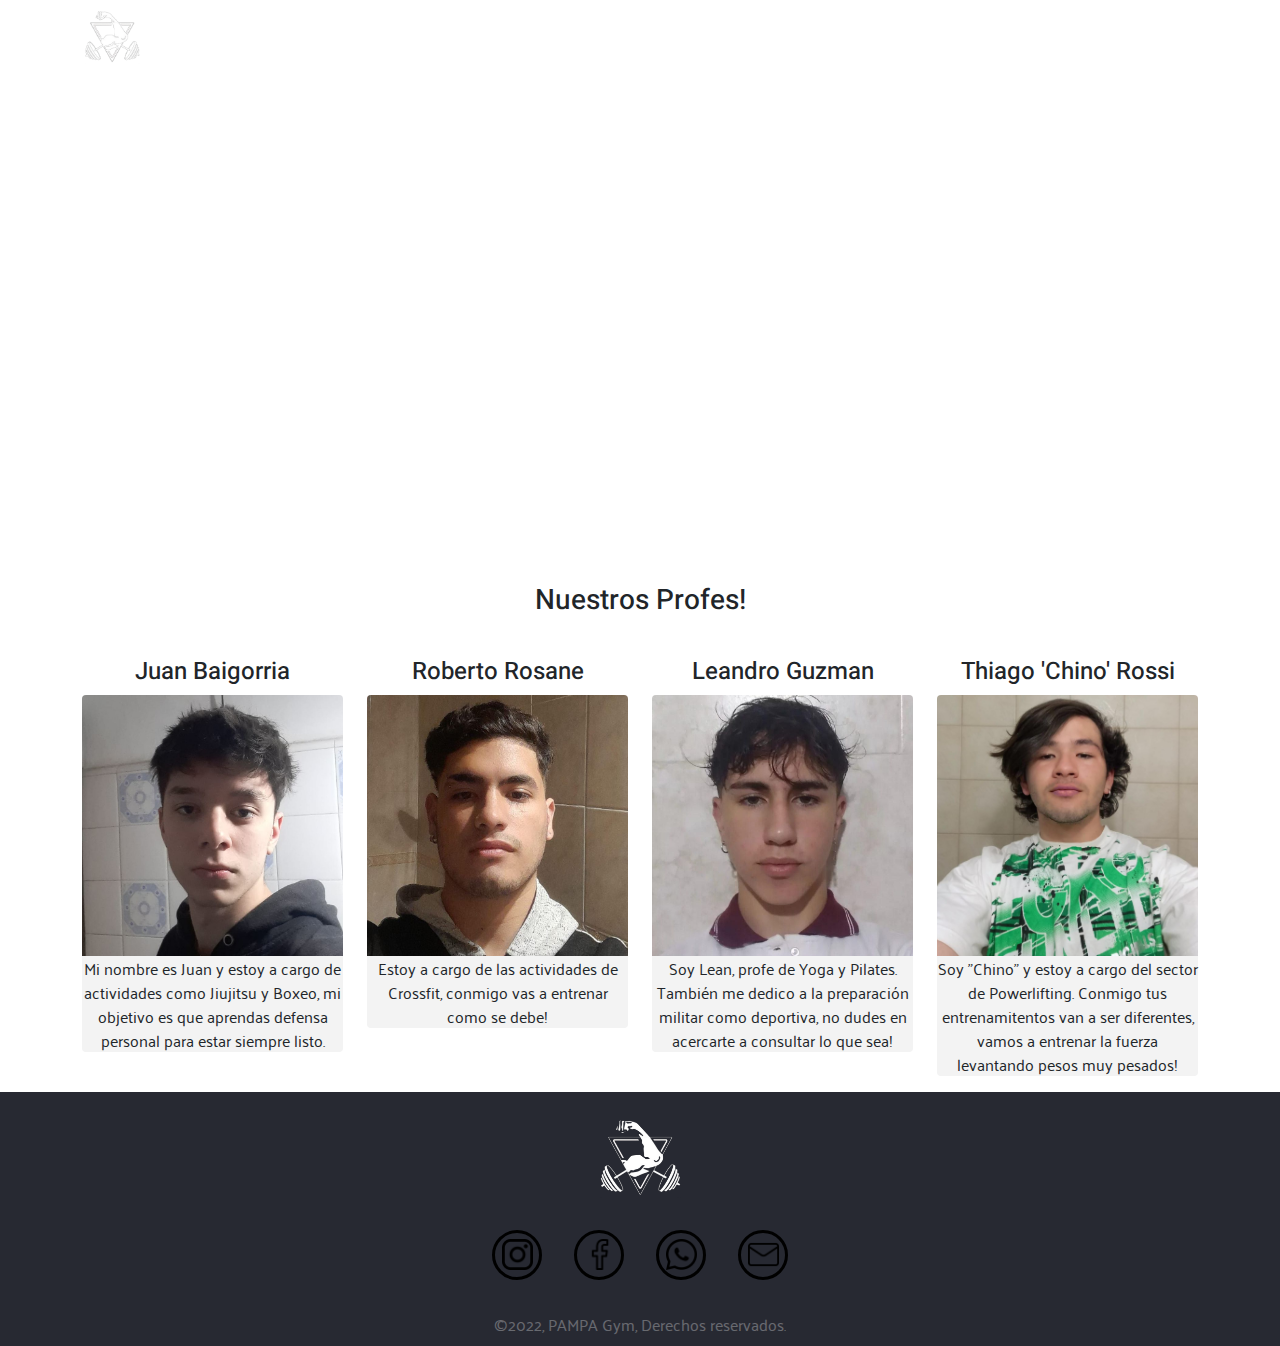
==== commit dadd20b0: "Correcciones añadidas" ====
--- a/pages/about-us.html
+++ b/pages/about-us.html
@@ -28,34 +28,41 @@
                         <div><a href="../index.html"><img src="/assets/img/logo-gym-sinfondo.png" alt="Pampa Gym"
                                     class="navegacion__foto"></a></div>
                         <a class="navbar-brand text-white navegacion__titulo" href="../index.html">PAMPA Gym</a>
-                        <button class="navbar-toggler" type="button" data-bs-toggle="collapse"
-                            data-bs-target="#navbarNav" aria-controls="navbarNav" aria-expanded="false"
-                            aria-label="Toggle navigation">
+                        <button class="navbar-toggler" type="button" data-bs-toggle="offcanvas"
+                            data-bs-target="#offcanvasNavbar" aria-controls="offcanvasNavbar">
                             <span class="navbar-toggler-icon"></span>
                         </button>
-                        <div class="collapse navbar-collapse justify-content-end" id="navbarNav">
-                            <ul class="navbar-nav">
-                                <li class="nav-item">
-                                    <a class="nav-link text-white hvr-grow navegacion__link" aria-current="page"
-                                        href="../index.html">Home</a>
-                                </li>
-                                <li class="nav-item">
-                                    <a class="nav-link text-white hvr-grow navegacion__link"
-                                        href="../pages/actividades.html">Actividades</a>
-                                </li>
-                                <li class="nav-item">
-                                    <a class="nav-link text-white hvr-grow navegacion__link"
-                                        href="../pages/productos.html">Productos</a>
-                                </li>
-                                <li class="nav-item">
-                                    <a class="nav-link text-white hvr-grow navegacion__link"
-                                        href="../pages/about-us.html">About</a>
-                                </li>
-                                <li class="nav-item">
-                                    <a class="nav-link text-white hvr-grow navegacion__link"
-                                        href="../pages/contacto.html">Contacto</a>
-                                </li>
-                            </ul>
+                        <div class="offcanvas offcanvas-end" tabindex="w-100" id="offcanvasNavbar"
+                            aria-labelledby="offcanvasNavbarLabel">
+                            <div class="offcanvas-header">
+                                <p class="offcanvas-title navegacion__titulo" id="offcanvasNavbarLabel">PAMPA Gym</p>
+                                <button type="button" class="btn-close" data-bs-dismiss="offcanvas"
+                                    aria-label="Close"></button>
+                            </div>
+                            <div class="offcanvas-body">
+                                <ul class="navbar-nav justify-content-end flex-grow-1 pe-3">
+                                    <li class="nav-item">
+                                        <a class="nav-link text-white hvr-grow navegacion__link" aria-current="page"
+                                            href="../index.html">Home</a>
+                                    </li>
+                                    <li class="nav-item">
+                                        <a class="nav-link text-white hvr-grow navegacion__link"
+                                            href="../pages/actividades.html">Actividades</a>
+                                    </li>
+                                    <li class="nav-item">
+                                        <a class="nav-link text-white hvr-grow navegacion__link"
+                                            href="../pages/productos.html">Productos</a>
+                                    </li>
+                                    <li class="nav-item">
+                                        <a class="nav-link text-white hvr-grow navegacion__link"
+                                            href="../pages/about-us.html">About</a>
+                                    </li>
+                                    <li class="nav-item">
+                                        <a class="nav-link text-white hvr-grow navegacion__link"
+                                            href="../pages/contacto.html">Contacto</a>
+                                    </li>
+                                </ul>
+                            </div>
                         </div>
                     </div>
                 </nav>
@@ -127,9 +134,9 @@
         <img src="../assets/img/logo-gym-sinfondo.png" alt="Logo Gym" class="contacto__foto">
         <div class="contacto">
             <a href="https://www.instagram.com/pampa_gym/" target="_blank" class="contacto__red--ig"></a>
-            <a href="" class="contacto__red--face"></a>
-            <a href="" class="contacto__red--wsp"></a>
-            <a href="" class="contacto__red--mail"></a>
+            <a href="https://www.facebook.com/" target="_blank" class="contacto__red--face"></a>
+            <a href="https://www.whatsapp.com/" target="_blank" class="contacto__red--wsp"></a>
+            <a href="https://outlook.live.com/mail/0/" target="_blank" class="contacto__red--mail"></a>
         </div>
         <span class="contacto__copy">&copy;2022, PAMPA Gym, Derechos reservados.</span>
     </footer>
--- a/css/styles.css
+++ b/css/styles.css
@@ -228,6 +228,22 @@
   transform: scale(1.1);
 }
 
+.contacto__red--ig:hover, .contacto__red--face:hover, .contacto__red--wsp:hover, .contacto__red--mail:hover {
+  background-image: url(/assets/img/instagram-hover.png);
+}
+
+.contacto__red--face:hover {
+  background-image: url(/assets/img/facebook-hover.png);
+}
+
+.contacto__red--wsp:hover {
+  background-image: url(/assets/img/whatsapp-hover.png);
+}
+
+.contacto__red--mail:hover {
+  background-image: url(/assets/img/correo-electronico-hover.png);
+}
+
 .navegacion {
   color: white;
 }
@@ -241,6 +257,10 @@
 .navegacion__link:hover {
   color: black !important;
   text-decoration: underline;
+}
+
+.offcanvas {
+  background-color: #272932;
 }
 
 footer {
@@ -266,23 +286,23 @@
   height: 50px;
   width: 50px;
   border-radius: 50px;
-  border: 1px solid rgb(255, 255, 255);
+  border: 3px solid rgb(0, 0, 0);
   background-position: center;
   background-size: 70%;
   background-repeat: no-repeat;
   margin: 1rem;
 }
 .contacto__red--ig, .contacto__red--face, .contacto__red--wsp, .contacto__red--mail {
-  background-image: url(/assets/img/instagram.png);
+  background-image: url(/assets/img/instagram2.png);
 }
 .contacto__red--face {
-  background-image: url(/assets/img/facebook.png);
+  background-image: url(/assets/img/facebook-2.png);
 }
 .contacto__red--wsp {
-  background-image: url(/assets/img/whatsapp.png);
+  background-image: url(/assets/img/whatsapp2.png);
 }
 .contacto__red--mail {
-  background-image: url(/assets/img/correo-electronico.png);
+  background-image: url(/assets/img/correo-electronico2.png);
 }
 .contacto__foto {
   height: 80px;
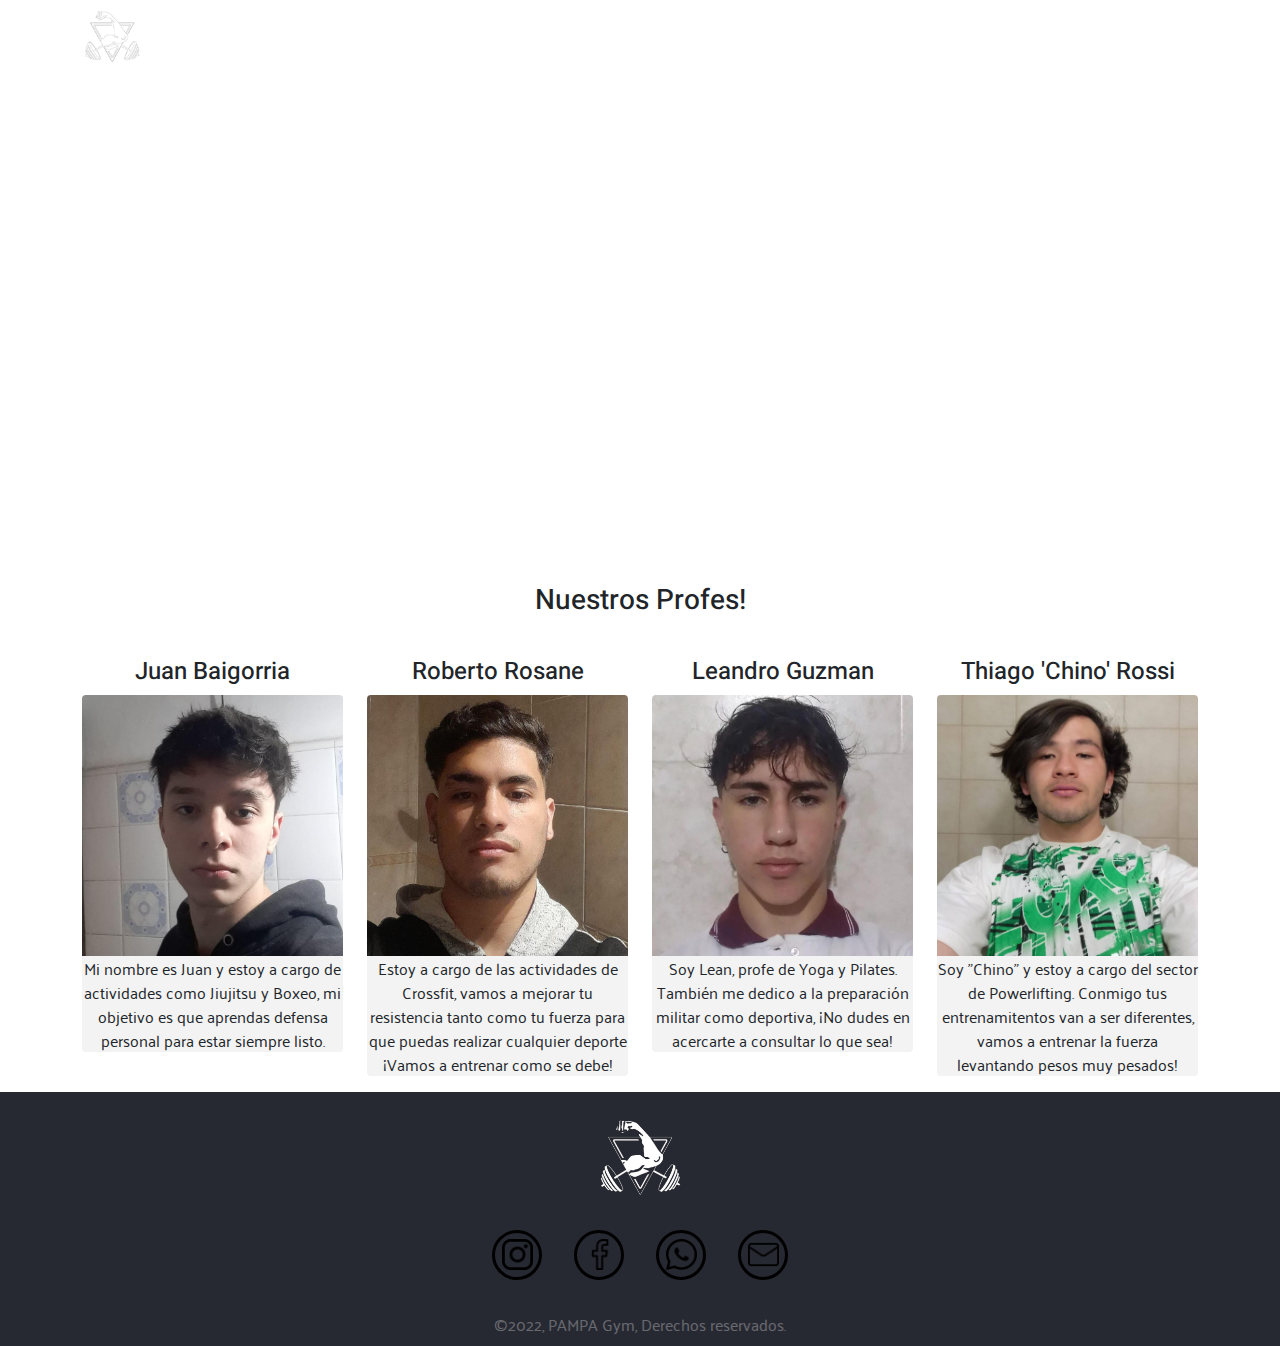
==== commit eeb008ed: "AUltimas correciones agregadas" ====
--- a/pages/about-us.html
+++ b/pages/about-us.html
@@ -102,7 +102,7 @@
                     <div class="seccionProfe__contenedor">
                         <img src="/assets/img/profesor-2.jpg" alt="Profesor Roberto" class="w-100 seccionProfe__foto">
                         <p class="d-flex text-center seccionProfe__descripcion">Estoy a cargo de las actividades de
-                            Crossfit, conmigo vas a entrenar como se debe!</p>
+                            Crossfit, vamos a mejorar tu resistencia tanto como tu fuerza para que puedas realizar cualquier deporte ¡Vamos a entrenar como se debe!</p>
                     </div>
                 </div>
 
@@ -111,7 +111,7 @@
                     <div class="seccionProfe__contenedor">
                         <img src="/assets/img/profesor-3.jpg" alt="Profesor Leandro" class="w-100 seccionProfe__foto">
                         <p class="d-flex text-center seccionProfe__descripcion">Soy Lean, profe de Yoga y Pilates.
-                            También me dedico a la preparación militar como deportiva, no dudes en acercarte a consultar
+                            También me dedico a la preparación militar como deportiva, ¡No dudes en acercarte a consultar
                             lo que sea!</p>
                     </div>
                 </div>
@@ -142,7 +142,7 @@
     </footer>
 
     <!-- Scripts -->
-    <script src="/js/bootstrap.js"></script>
+    <script src="./js/bootstrap.min.js"></script>
 </body>
 
 </html>--- a/css/styles.css
+++ b/css/styles.css
@@ -56,6 +56,14 @@
 }
 .seccionAct__titulo, .seccionAct__descripcion {
   color: white;
+}
+.seccionAct__profe {
+  text-decoration: none;
+  color: grey;
+}
+.seccionAct__profe:hover {
+  text-decoration: underline;
+  color: black;
 }
 
 .seccionAct__contenedor {
@@ -228,6 +236,27 @@
   transform: scale(1.1);
 }
 
+.hvr-float {
+  display: inline-block;
+  vertical-align: middle;
+  -webkit-transform: perspective(1px) translateZ(0);
+  transform: perspective(1px) translateZ(0);
+  box-shadow: 0 0 1px rgba(0, 0, 0, 0);
+  -webkit-transition-duration: 0.3s;
+  transition-duration: 0.3s;
+  -webkit-transition-property: transform;
+  transition-property: transform;
+  -webkit-transition-timing-function: ease-out;
+  transition-timing-function: ease-out;
+}
+
+.hvr-float:hover,
+.hvr-float:focus,
+.hvr-float:active {
+  -webkit-transform: translateY(-8px);
+  transform: translateY(-8px);
+}
+
 .contacto__red--ig:hover, .contacto__red--face:hover, .contacto__red--wsp:hover, .contacto__red--mail:hover {
   background-image: url(/assets/img/instagram-hover.png);
 }
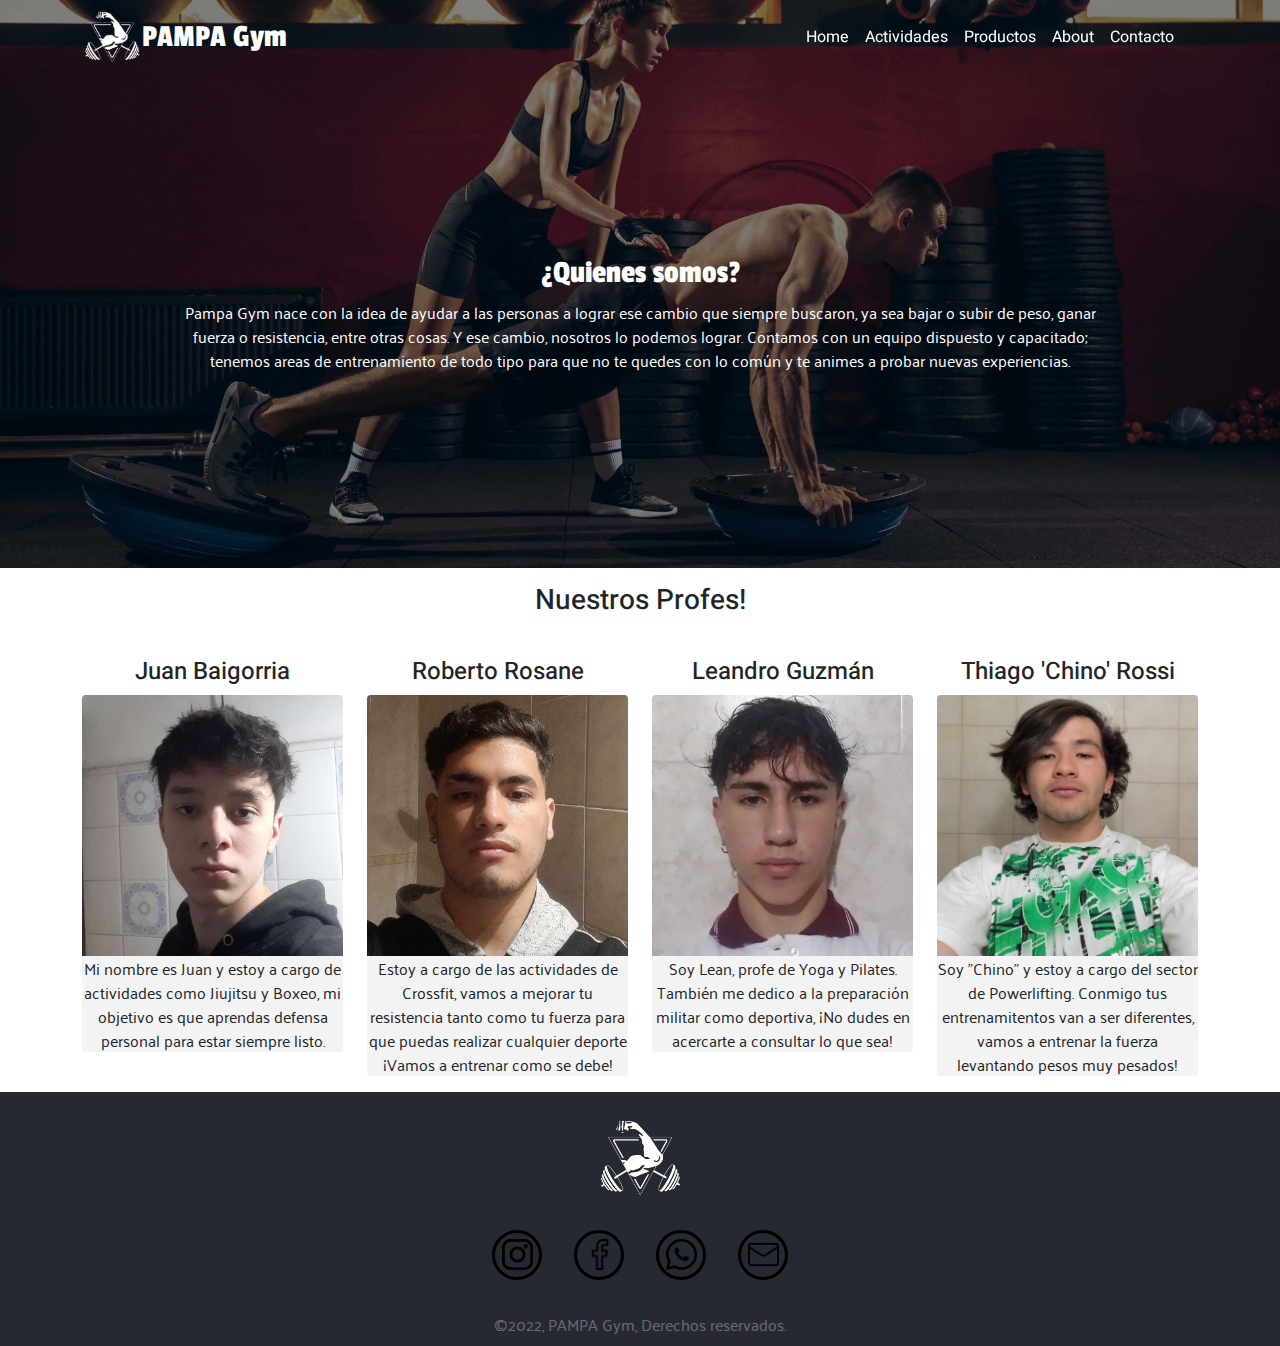
==== commit 8831680e: "Entrega Final lista" ====
--- a/pages/about-us.html
+++ b/pages/about-us.html
@@ -107,7 +107,7 @@
                 </div>
 
                 <div class="col-xs-12 col-sm-6 pt-3 col-md-4 col-lg-4 col-xl-3 col-xxl-3">
-                    <h4 class="seccionProfe__nombre" id="profeLean">Leandro Guzman</h4>
+                    <h4 class="seccionProfe__nombre" id="profeLean">Leandro Guzmán</h4>
                     <div class="seccionProfe__contenedor">
                         <img src="/assets/img/profesor-3.jpg" alt="Profesor Leandro" class="w-100 seccionProfe__foto">
                         <p class="d-flex text-center seccionProfe__descripcion">Soy Lean, profe de Yoga y Pilates.
